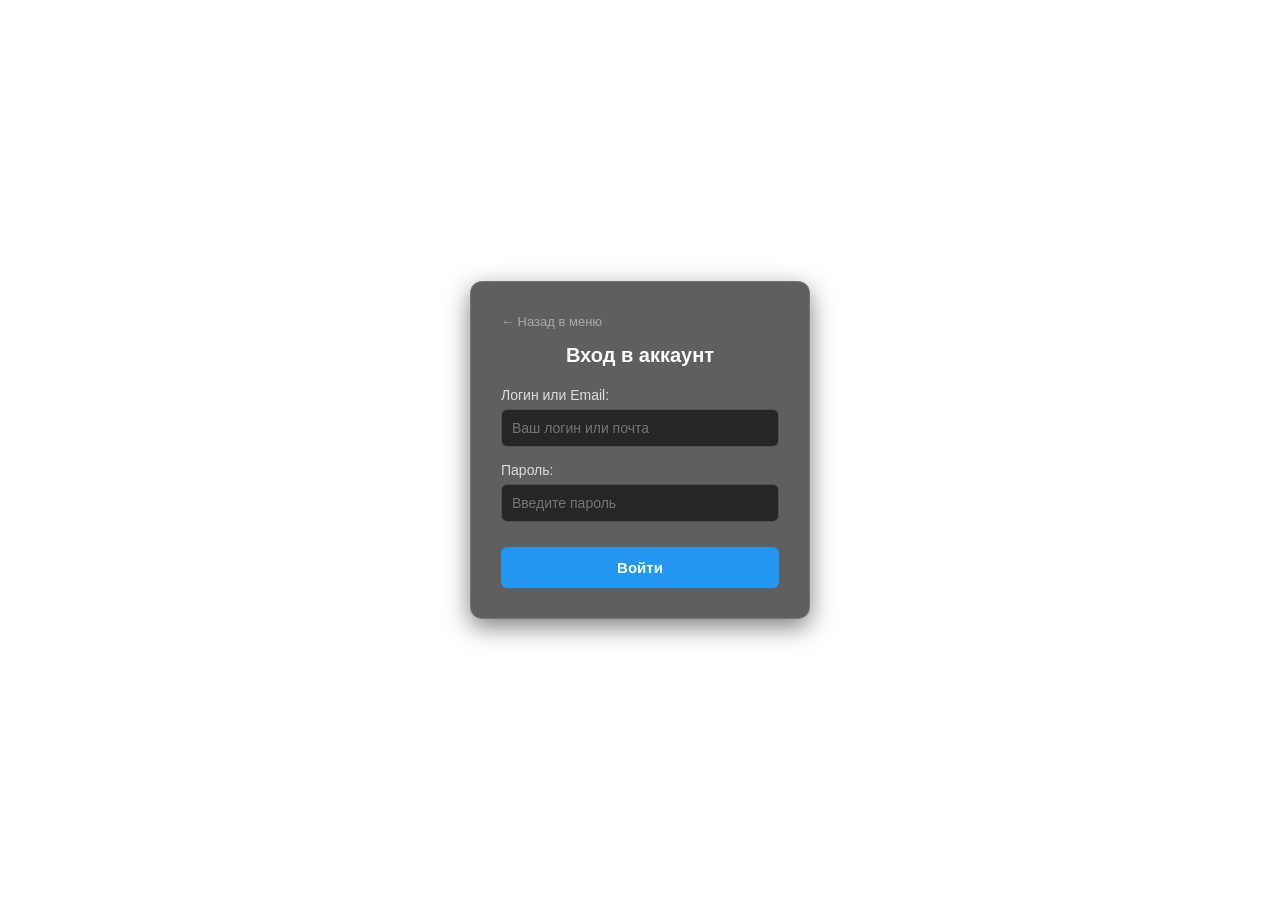
==== login.html @ e095ccae "Create login.html" ====
<!DOCTYPE html>
<html lang="ru">
<head>
    <meta charset="UTF-8">
    <title>Вход в игру - Кот-Воитель</title>
</head>
<body style="
    background-image: url('https://images.unsplash.com/photo-1543510875-8b2e1c93c1ed?q=80&w=1170&auto=format&fit=crop');
    background-size: cover;
    background-position: center;
    background-repeat: no-repeat;
    background-attachment: fixed;
    color: #f0f0f0; 
    font-family: sans-serif; 
    display: flex; 
    justify-content: center; 
    align-items: center; 
    min-height: 100vh; 
    margin: 0;
">

    <!-- Карточка входа -->
    <div style="
        background-color: rgba(42, 42, 42, 0.75); 
        border: 1px solid rgba(255, 255, 255, 0.15); 
        border-radius: 12px; 
        padding: 30px; 
        box-sizing: border-box; 
        width: 340px; 
        backdrop-filter: blur(4px);
        box-shadow: 0 8px 24px rgba(0, 0, 0, 0.5);
    ">
        
        <!-- Кнопка назад -->
        <a href="index.html" style="
            color: #aaa; 
            text-decoration: none; 
            font-size: 13px; 
            display: inline-block; 
            margin-bottom: 15px;
        ">← Назад в меню</a>

        <h1 style="font-size: 20px; text-align: center; margin: 0 0 20px 0; color: #ffffff;">Вход в аккаунт</h1>
        
        <form id="loginForm">
            <!-- Логин или Email -->
            <label style="display: block; margin-top: 10px; font-size: 14px; color: #ddd;">Логин или Email:</label>
            <input type="text" id="loginUser" placeholder="Ваш логин или почта" required style="
                width: 100%; padding: 10px; margin-top: 6px; 
                background-color: rgba(24, 24, 24, 0.8); 
                border: 1px solid rgba(255, 255, 255, 0.2); 
                color: white; border-radius: 6px; box-sizing: border-box; font-size: 14px; outline: none;
            ">

            <!-- Пароль -->
            <label style="display: block; margin-top: 15px; font-size: 14px; color: #ddd;">Пароль:</label>
            <input type="password" id="loginPassword" placeholder="Введите пароль" required style="
                width: 100%; padding: 10px; margin-top: 6px; 
                background-color: rgba(24, 24, 24, 0.8); 
                border: 1px solid rgba(255, 255, 255, 0.2); 
                color: white; border-radius: 6px; box-sizing: border-box; font-size: 14px; outline: none;
            ">

            <!-- Кнопка входа -->
            <button type="submit" style="
                width: 100%; margin-top: 25px; padding: 12px; 
                background-color: #2196F3; color: white; border: none; 
                border-radius: 6px; font-size: 15px; font-weight: bold; cursor: pointer; box-sizing: border-box;
            ">Войти</button>
        </form>
    </div>

</body>
</html>
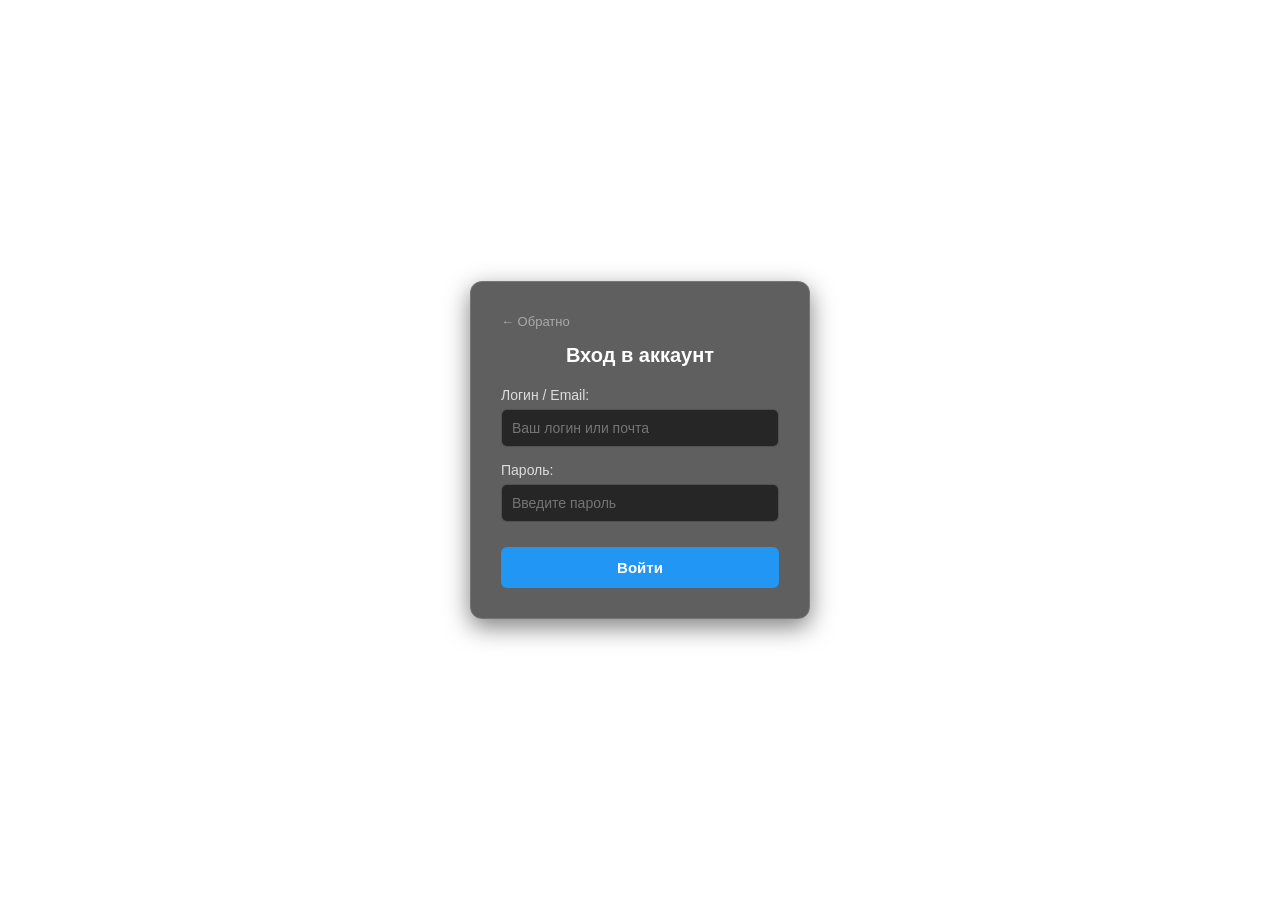
==== commit 2212fad9: "Update login.html" ====
--- a/login.html
+++ b/login.html
@@ -2,7 +2,7 @@
 <html lang="ru">
 <head>
     <meta charset="UTF-8">
-    <title>Вход в игру - Кот-Воитель</title>
+    <title>Вход в игру</title>
 </head>
 <body style="
     background-image: url('https://images.unsplash.com/photo-1543510875-8b2e1c93c1ed?q=80&w=1170&auto=format&fit=crop');
@@ -38,13 +38,13 @@
             font-size: 13px; 
             display: inline-block; 
             margin-bottom: 15px;
-        ">← Назад в меню</a>
+        ">← Обратно</a>
 
         <h1 style="font-size: 20px; text-align: center; margin: 0 0 20px 0; color: #ffffff;">Вход в аккаунт</h1>
         
         <form id="loginForm">
             <!-- Логин или Email -->
-            <label style="display: block; margin-top: 10px; font-size: 14px; color: #ddd;">Логин или Email:</label>
+            <label style="display: block; margin-top: 10px; font-size: 14px; color: #ddd;">Логин / Email:</label>
             <input type="text" id="loginUser" placeholder="Ваш логин или почта" required style="
                 width: 100%; padding: 10px; margin-top: 6px; 
                 background-color: rgba(24, 24, 24, 0.8); 
